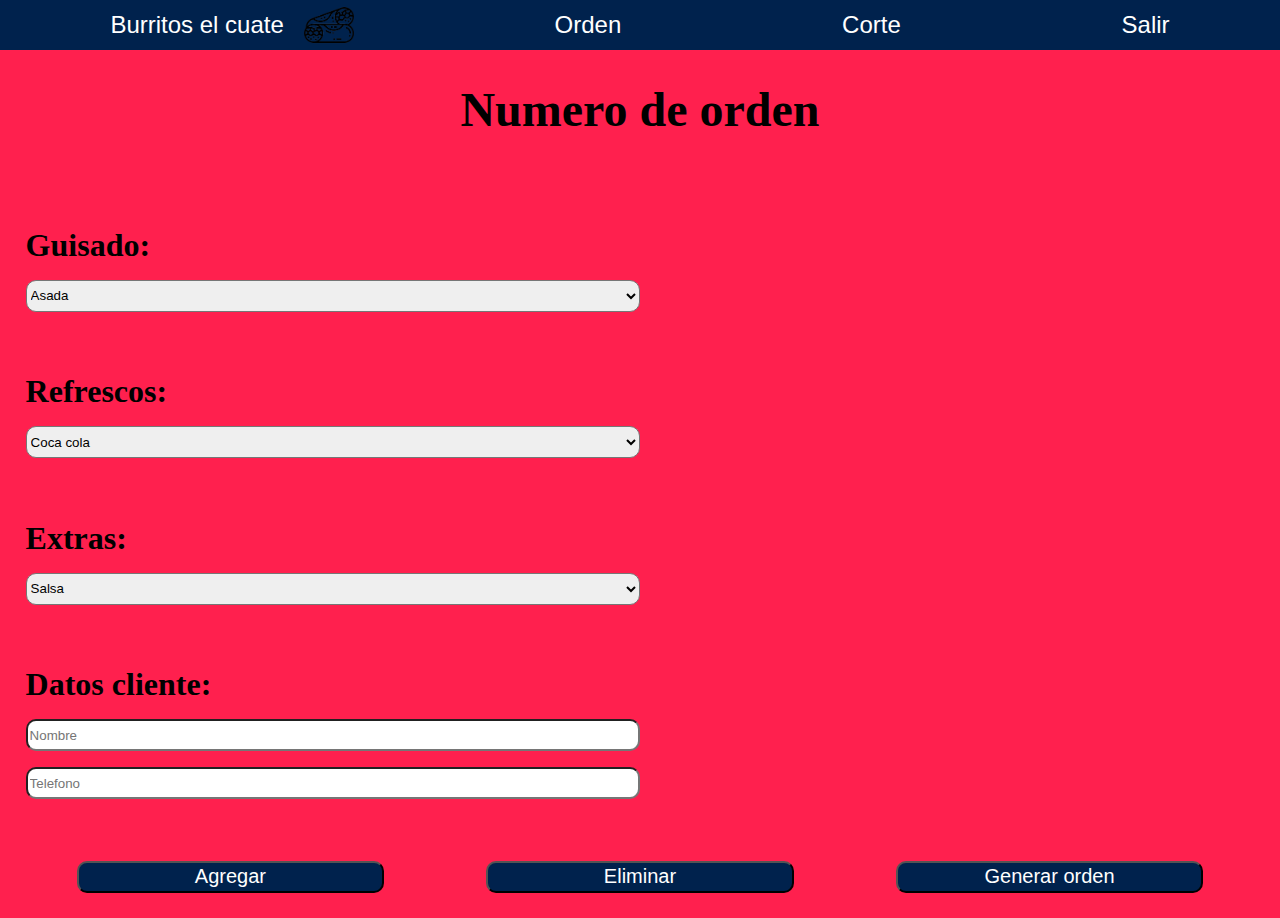
==== empleado/orden.html @ 13093203 "primer commit" ====
<!DOCTYPE html>
<html lang="en">
<head>
    <meta charset="UTF-8">
    <meta name="viewport" content="width=device-width, initial-scale=1.0">
    <title>Orden</title>
    <link rel="stylesheet" href="../public/menu.css">
    <link rel="stylesheet" href="styles/orden.css">
</head>
<body>
    <div class="menu">
        <nav>
            <ul>
                <li><a href="">Burritos el cuate</a> <img src="../public/burrito-removebg-preview.png" alt=""></li>
                <li><a href="#orden">Orden</a></li>
                <li><a href="#corte">Corte</a></li>
                <li><a href="#salir">Salir</a></li>
            </ul>
        </nav>

    </div>

    <div class="principal">
        <h1>Numero de orden</h1>
        <p></p>

        <form action="">
            <div class="guisado">
                <label for="">Guisado:</label>
                <select name="guisado" id="guisado">
                    <option value="25">Asada</option>
                    <option value="25">Chicharron</option>
                    <option value="25">Barbacoa</option>
                    <option value="25">Deshebrada en rojo</option>
                    <option value="25">Deshebrada en verde</option>
                    <option value="25">Frijoles con queso</option>
                </select>
            </div>

            <div class="refresco">
                <label for="">Refrescos:</label>
                <select name="refrescos" id="refrescos">
                    <option value="15">Coca cola</option>
                    <option value="15">Sprite</option>
                    <option value="15">Mirinda</option>
                    <option value="15">Toronja</option>
                    <option value="15">Manzanita</option>
                    <option value="15">Mirinda</option>
                </select>
            </div>

            <div class="extras">
                <label for="">Extras:</label>
                <select name="extra" id="extra">
                    <option value="15">Salsa</option>
                    <option value="15">Chile curtido</option>
                    <option value="15">Queso</option>
                </select>
            </div>

            <div class="datos">
                <label for="">Datos cliente:</label>
                <input type="text" placeholder="Nombre">
                <input type="tel" placeholder="Telefono">
            </div>

            <div class="botones">
                <button type="submit">Agregar</button>
                <button type="reset">Eliminar</button>
                <button type="submit">Generar orden</button>
            </div>
        </form>
    </div>

    
</body>
</html>
---- public/menu.css ----
/* Estilos generales para el body y el nav */
body, html {
    margin: 0;
    padding: 0;
    width: 100%;
}

nav {
    background-color:#00224D ; /* Color de fondo del menú */
    width: 100%; /* Se extiende a lo largo del ancho completo de la ventana */
    display: flex;
    justify-content: center; /* Centra los elementos del menú horizontalmente */
    align-items: center; /* Alinea verticalmente los elementos del menú */
}

ul {
    list-style: none; /* Elimina los estilos de lista predeterminados */
    display: flex; /* Muestra los elementos de la lista en línea */
    width: 100%; /* Extiende la lista a lo largo del ancho completo del nav */
    justify-content: space-around; /* Distribuye el espacio entre los elementos uniformemente */
    padding: 0; /* Elimina el padding predeterminado */
    margin: 0; /* Elimina el margin predeterminado */
}

li {
    display: flex; /* Permite que los elementos de la lista se manejen como cajas flexibles */
    align-items: center; /* Alinea verticalmente el contenido de cada elemento de la lista */
}

li img {
    height: 50px; /* Altura del logo para que no sea demasiado grande o pequeño */
}

a {
    text-decoration: none; /* Elimina el subrayado de los enlaces */
    color: white; /* Color del texto para los enlaces */
    font-family: Arial, Helvetica, sans-serif; /* Tipo de letra para los enlaces */
    font-size: 1.5rem; /* Tamaño de fuente para los enlaces */
    padding: 10px 20px; /* Padding para hacer los enlaces más clickeables */
}

/* Cambia el color de fondo de los enlaces al pasar el mouse */
a:hover {
    background-color: black;
    transition: background-color 0.3s ease;
}
---- empleado/styles/orden.css ----
* {
    box-sizing: border-box; /* Incluye padding y border dentro del ancho y alto especificados */
}

.principal{
    display: flex;
    flex-direction: column;
    align-items: center;
    background-color: #FF204E;
    height: 100%;
    width: 100%;
}
h1{
    font-size: 3rem;
    color: black;
    font-weight: bold;
}
label{
    font-size: 2rem;
    font-weight: bold;
}
.orden{
    padding: 5%;
    height: 100%;
    width: 100%;
}
form{
    height: 90%;
    width: 100%;
    padding: 2%;
}

.guisado{
    padding-bottom: 5%;
    display: flex;
    flex-direction: column;
    gap: 1rem;
}
.refresco{
    padding-bottom: 5%;
    display: flex;
    flex-direction: column;
    gap: 1rem;
}
.extras{
    padding-bottom: 5%;
    display: flex;
    flex-direction: column;
    gap: 1rem;
}
.datos{
    padding-bottom: 5%;
    display: flex;
    flex-direction: column;
    gap: 1rem;
}

.botones{
    display: flex;
    flex-direction: row;
    justify-content: space-around;
    width: 100%;
}
button{
    border-radius: 10px;
    min-width: 25%;
    min-height: 2rem;
    font-size: 20px;
    background-color: #00224D;
    color: white;
    cursor: pointer;
}
select{
    border-radius: 10px;
    min-width: 25%;
    max-width: 50%;
    min-height: 2rem;
}
input{
    border-radius: 10px;
    max-width: 50%;
    min-width: 25%;
    min-height: 2rem;
}
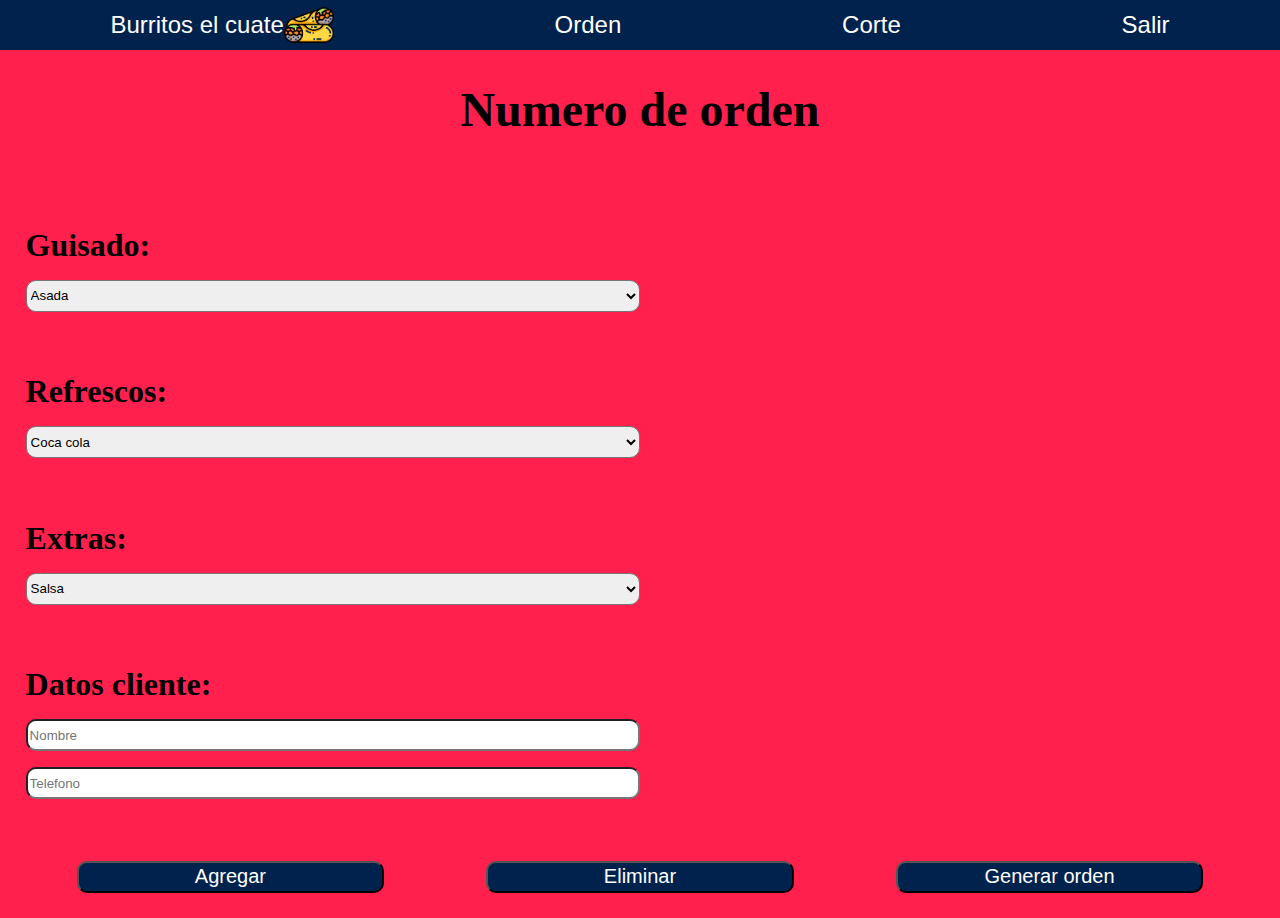
==== commit e6c503ca: "front" ====
--- a/empleado/orden.html
+++ b/empleado/orden.html
@@ -12,9 +12,9 @@
         <nav>
             <ul>
                 <li><a href="">Burritos el cuate</a> <img src="../public/burrito-removebg-preview.png" alt=""></li>
-                <li><a href="#orden">Orden</a></li>
-                <li><a href="#corte">Corte</a></li>
-                <li><a href="#salir">Salir</a></li>
+                <li><a href="orden.html">Orden</a></li>
+                <li><a href="cierre.html">Corte</a></li>
+                <li><a href="index.html">Salir</a></li>
             </ul>
         </nav>
 
@@ -67,7 +67,7 @@
             <div class="botones">
                 <button type="submit">Agregar</button>
                 <button type="reset">Eliminar</button>
-                <button type="submit">Generar orden</button>
+                <button type="submit"><a href="detalleOrden.html">Generar orden</a></button>
             </div>
         </form>
     </div>
--- a/public/menu.css
+++ b/public/menu.css
@@ -13,7 +13,7 @@
     align-items: center; /* Alinea verticalmente los elementos del menú */
 }
 
-ul {
+.menu ul {
     list-style: none; /* Elimina los estilos de lista predeterminados */
     display: flex; /* Muestra los elementos de la lista en línea */
     width: 100%; /* Extiende la lista a lo largo del ancho completo del nav */
@@ -22,25 +22,34 @@
     margin: 0; /* Elimina el margin predeterminado */
 }
 
-li {
+.menu li {
     display: flex; /* Permite que los elementos de la lista se manejen como cajas flexibles */
     align-items: center; /* Alinea verticalmente el contenido de cada elemento de la lista */
 }
 
-li img {
+.menu li img {
     height: 50px; /* Altura del logo para que no sea demasiado grande o pequeño */
 }
 
-a {
+.menu a {
     text-decoration: none; /* Elimina el subrayado de los enlaces */
     color: white; /* Color del texto para los enlaces */
     font-family: Arial, Helvetica, sans-serif; /* Tipo de letra para los enlaces */
     font-size: 1.5rem; /* Tamaño de fuente para los enlaces */
-    padding: 10px 20px; /* Padding para hacer los enlaces más clickeables */
+    padding: 0% 1%; /* Padding para hacer los enlaces más clickeables */
 }
 
 /* Cambia el color de fondo de los enlaces al pasar el mouse */
-a:hover {
+.menu a:hover {
     background-color: black;
     transition: background-color 0.3s ease;
 }
+.menu a:first-child {
+    padding: 0px; /* Elimina el relleno derecho del primer elemento li */
+}
+
+.menu li img {
+    height: 50px; /* Altura del logo para que no sea demasiado grande o pequeño */
+    margin: 0; /* Elimina cualquier margen alrededor de la imagen */
+    padding: 0; /* Elimina cualquier relleno alrededor de la imagen */
+}
--- a/empleado/styles/orden.css
+++ b/empleado/styles/orden.css
@@ -81,4 +81,8 @@
     max-width: 50%;
     min-width: 25%;
     min-height: 2rem;
-}+}
+.botones a{
+    text-decoration: none;
+    color: white;
+}
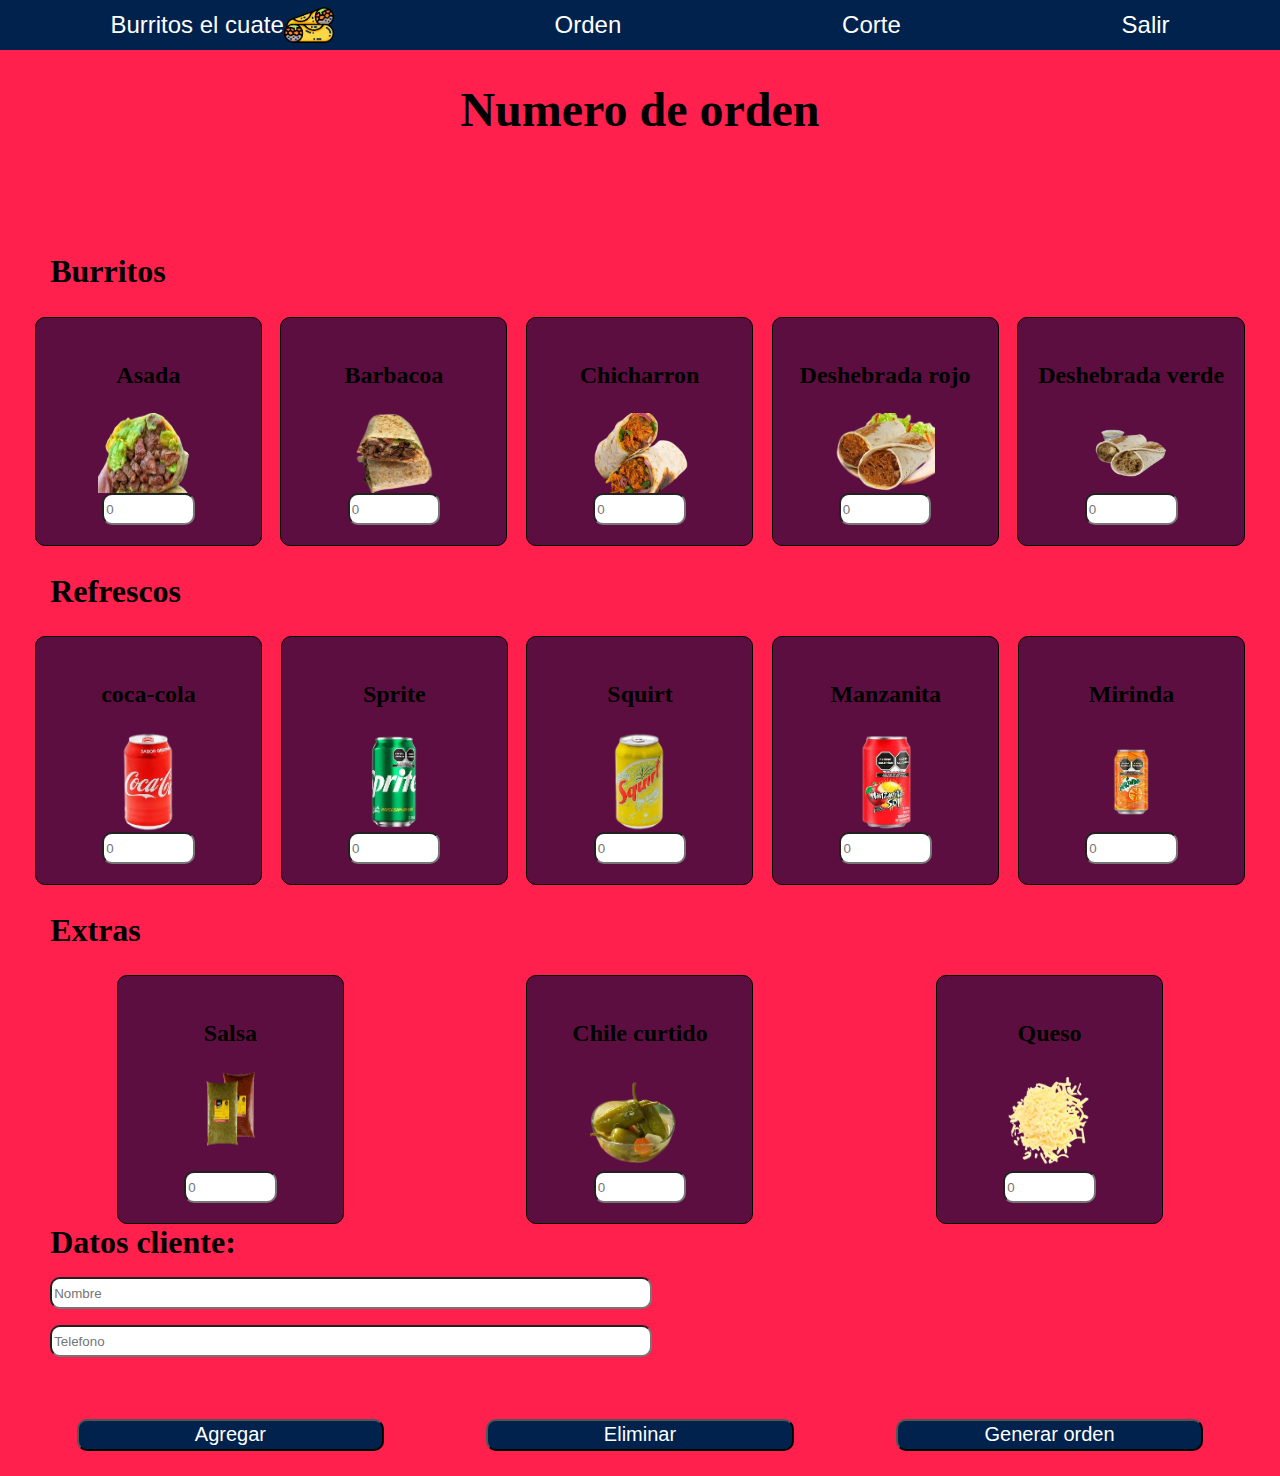
==== commit f40b4b56: "cambio orden" ====
--- a/empleado/orden.html
+++ b/empleado/orden.html
@@ -25,38 +25,81 @@
         <p></p>
 
         <form action="">
-            <div class="guisado">
-                <label for="">Guisado:</label>
-                <select name="guisado" id="guisado">
-                    <option value="25">Asada</option>
-                    <option value="25">Chicharron</option>
-                    <option value="25">Barbacoa</option>
-                    <option value="25">Deshebrada en rojo</option>
-                    <option value="25">Deshebrada en verde</option>
-                    <option value="25">Frijoles con queso</option>
-                </select>
-            </div>
+                <h2>Burritos</h2>
+                <div class="burritos">
+                    <div class= "burrito">
+                        <h3>Asada</h3>
+                        <img src="../public/burritos/asada.png" alt="imagen burrito">
+                        <input type="number" placeholder="0">
+                    </div>
+                    <div class= "burrito">
+                        <h3>Barbacoa</h3>
+                        <img src="../public/burritos/barbacoa.png" alt="imagen burrito">
+                        <input type="number" placeholder="0">
+                    </div>
+                    <div class= "burrito">
+                        <h3>Chicharron</h3>
+                        <img src="../public/burritos/chicharron.png" alt="imagen burrito">
+                        <input type="number" placeholder="0">
+                    </div>
+                    <div class= "burrito">
+                        <h3>Deshebrada rojo</h3>
+                        <img src="../public/burritos/d roja.png" alt="imagen burrito">
+                        <input type="number"placeholder="0">
+                    </div>
+                    <div class= "burrito">
+                        <h3>Deshebrada verde</h3>
+                        <img src="../public/burritos/d verde.png" alt="imagen burrito">
+                        <input type="number" placeholder="0">
+                    </div>
+                </div>
+            <h2>Refrescos</h2>
+                <div class="sodas">
+                    <div class= "soda">
+                        <h3>coca-cola</h3>
+                        <img src="../public/sodas/coca.png" alt="imagen soda">
+                        <input type="number" placeholder="0">
+                    </div>
+                    <div class= "soda">
+                        <h3>Sprite</h3>
+                        <img src="../public/sodas/sprite.png" alt="imagen soda">
+                        <input type="number" placeholder="0">
+                    </div>
+                    <div class= "soda">
+                        <h3>Squirt</h3>
+                        <img src="../public/sodas/squirt.png" alt="imagen soda">
+                        <input type="number" placeholder="0">
+                    </div>
+                    <div class= "soda">
+                        <h3>Manzanita</h3>
+                        <img src="../public/sodas/manzana.png" alt="imagen soda">
+                        <input type="number"placeholder="0">
+                    </div>
+                    <div class= "soda">
+                        <h3>Mirinda</h3>
+                        <img src="../public/sodas/mirinda.png" alt="imagen soda">
+                        <input type="number" placeholder="0">
+                    </div>
+                </div>
+                <h2>Extras</h2>
+                <div class="extras">
+                    <div class= "extra">
+                        <h3>Salsa</h3>
+                        <img src="../public/extra/salsas.png" alt="imagen salsa">
+                        <input type="number" placeholder="0">
+                    </div>
+                    <div class= "extra">
+                        <h3>Chile curtido</h3>
+                        <img src="../public/extra/curtido.png" alt="imagen chile curtido">
+                        <input type="number" placeholder="0">
+                    </div>
+                    <div class= "extra">
+                        <h3>Queso</h3>
+                        <img src="../public/extra/queso.png" alt="imagen queso">
+                        <input type="number" placeholder="0">
+                    </div>
+                </div>
 
-            <div class="refresco">
-                <label for="">Refrescos:</label>
-                <select name="refrescos" id="refrescos">
-                    <option value="15">Coca cola</option>
-                    <option value="15">Sprite</option>
-                    <option value="15">Mirinda</option>
-                    <option value="15">Toronja</option>
-                    <option value="15">Manzanita</option>
-                    <option value="15">Mirinda</option>
-                </select>
-            </div>
-
-            <div class="extras">
-                <label for="">Extras:</label>
-                <select name="extra" id="extra">
-                    <option value="15">Salsa</option>
-                    <option value="15">Chile curtido</option>
-                    <option value="15">Queso</option>
-                </select>
-            </div>
 
             <div class="datos">
                 <label for="">Datos cliente:</label>
@@ -69,6 +112,7 @@
                 <button type="reset">Eliminar</button>
                 <button type="submit"><a href="detalleOrden.html">Generar orden</a></button>
             </div>
+
         </form>
     </div>
 
--- a/empleado/styles/orden.css
+++ b/empleado/styles/orden.css
@@ -1,4 +1,4 @@
-* {
+*{
     box-sizing: border-box; /* Incluye padding y border dentro del ancho y alto especificados */
 }
 
@@ -15,44 +15,121 @@
     color: black;
     font-weight: bold;
 }
+h2{
+    font-size: 2rem;
+    color: black;
+    font-weight: bold;
+    padding-left: 2%;
+}
+
+.burritos{
+    display: flex;
+    flex-direction: row;
+    flex-wrap: wrap;
+    width: 100%;
+    justify-content: space-around;
+
+}
+.burrito{
+    display: flex;
+    flex-direction: column;
+    justify-content: space-around; /* Espacia los elementos de manera uniforme a lo largo del eje principal */
+    align-items: center; /* Centra los elementos a lo largo del eje transversal */
+    vertical-align: middle;
+    border: 1px solid black;
+    border-radius: 10px;
+    padding: 20px; /* Añade un poco de relleno alrededor de los elementos para darles más espacio */
+    background-color: #5D0E41;
+}
+.burrito img{
+    height: 80px;
+    width: 100px;
+}
+.burrito h3{
+    font-size: 1.5rem;
+    font-weight: bold;
+}
+
+.sodas{
+    display: flex;
+    flex-direction: row;
+    flex-wrap: wrap;
+    width: 100%;
+    justify-content: space-around;
+    
+
+}
+.soda{
+    display: flex;
+    flex-direction: column;
+    justify-content: space-around; /* Espacia los elementos de manera uniforme a lo largo del eje principal */
+    align-items: center; /* Centra los elementos a lo largo del eje transversal */
+    vertical-align: middle;
+    border: 1px solid black;
+    border-radius: 10px;
+    padding: 20px; /* Añade un poco de relleno alrededor de los elementos para darles más espacio */
+    background-color: #5D0E41;
+}
+.soda img{
+    height: 100px;
+    width: 100px;
+}
+.soda h3{
+    font-size: 1.5rem;
+    font-weight: bold;
+}
+
+
+.extras{
+    display: flex;
+    flex-direction: row;
+    flex-wrap: wrap;
+    width: 100%;
+    justify-content: space-around;
+    
+
+}
+.extra{
+    display: flex;
+    flex-direction: column;
+    justify-content: space-around; /* Espacia los elementos de manera uniforme a lo largo del eje principal */
+    align-items: center; /* Centra los elementos a lo largo del eje transversal */
+    vertical-align: middle;
+    border: 1px solid black;
+    border-radius: 10px;
+    padding: 20px; /* Añade un poco de relleno alrededor de los elementos para darles más espacio */
+    background-color: #5D0E41;
+    
+}
+.extra img{
+    height: 100px;
+    width: 100px;
+}
+.extra h3{
+    font-size: 1.5rem;
+    font-weight: bold;
+}
+
+
 label{
     font-size: 2rem;
     font-weight: bold;
 }
-.orden{
-    padding: 5%;
-    height: 100%;
-    width: 100%;
-}
+
 form{
     height: 90%;
     width: 100%;
     padding: 2%;
 }
 
-.guisado{
-    padding-bottom: 5%;
-    display: flex;
-    flex-direction: column;
-    gap: 1rem;
-}
-.refresco{
-    padding-bottom: 5%;
-    display: flex;
-    flex-direction: column;
-    gap: 1rem;
-}
-.extras{
-    padding-bottom: 5%;
-    display: flex;
-    flex-direction: column;
-    gap: 1rem;
-}
+
+
 .datos{
     padding-bottom: 5%;
     display: flex;
     flex-direction: column;
     gap: 1rem;
+    padding-left: 2%;
 }
 
 .botones{
@@ -70,12 +147,7 @@
     color: white;
     cursor: pointer;
 }
-select{
-    border-radius: 10px;
-    min-width: 25%;
-    max-width: 50%;
-    min-height: 2rem;
-}
+
 input{
     border-radius: 10px;
     max-width: 50%;
